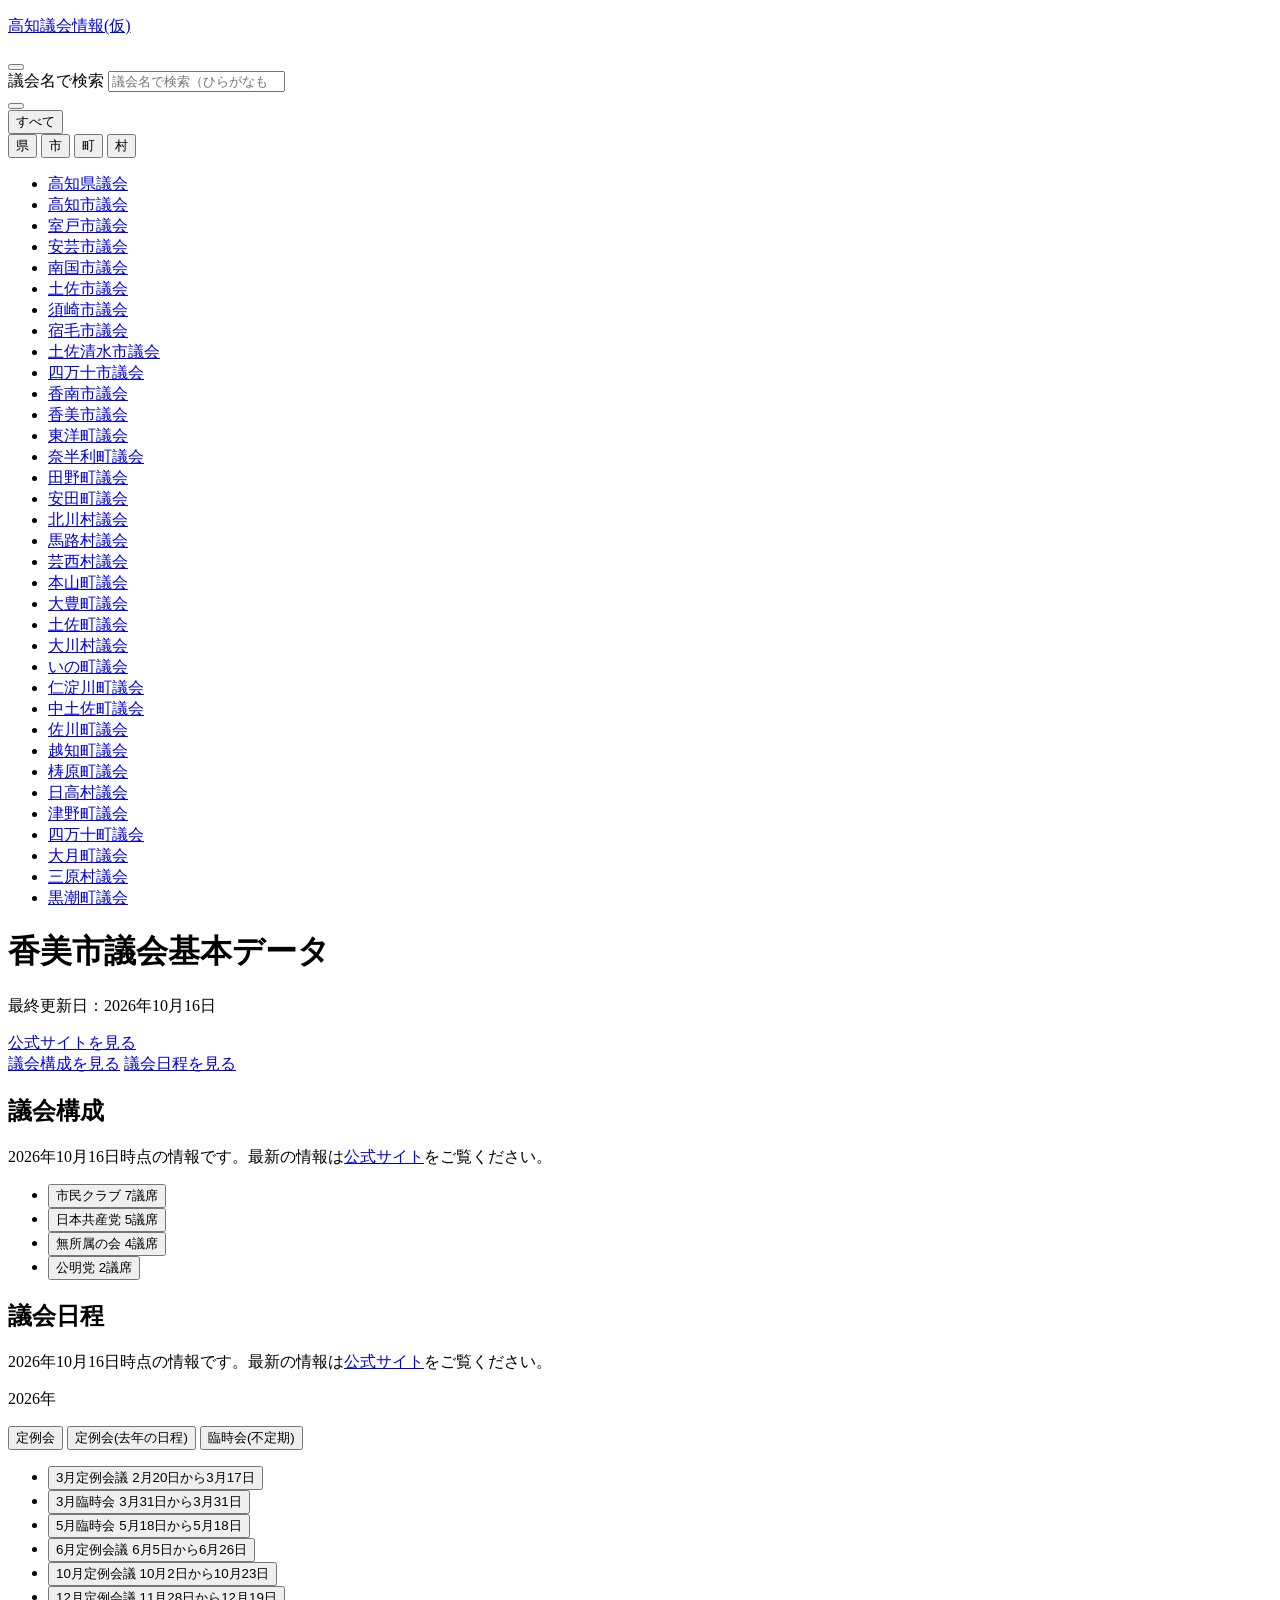
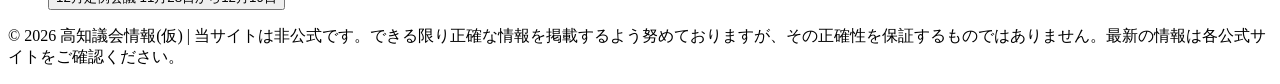
==== city/kami/index.html @ 66fc5521 "Create index.html" ====
<!DOCTYPE html>
<html lang="ja">

  <head>
    <meta name="robots" content="noindex">
    <meta charset="UTF-8">
    <meta name="viewport" content="width=device-width, initial-scale=1.0">
    <title>香美市議会基本データ | 高知議会情報(仮)</title>
    <meta name="description" content="香美市議会の会派構成と定例会の日程を、図や表でわかりやすくまとめた非公式の情報サイトです。最新情報は高知県の公式サイトをご確認ください。">
    <link rel="stylesheet" href="/council-kochi-beta/css/style.css">
    <script src="/council-kochi-beta/js/main.js" defer></script>
  </head>

  <body>
    <div class="site-header">
      <header class="site-header__glass">
        <div class="container site-header__bar">
          <p class="site-header__logo"><a href="/council-kochi-beta/">高知議会情報(仮)</a></p>
          <button class="site-header__menu-btn" type="button" aria-expanded="false" aria-controls="site-nav" aria-label="メニュー">
            <span class="site-header__menu-btn-bar"></span>
            <span class="site-header__menu-btn-bar"></span>
            <span class="site-header__menu-btn-bar"></span>
          </button>
        </div>
      </header>
    </div>

    <nav class="site-nav" id="site-nav" aria-label="サイトメニュー" inert>
      <div class="site-nav__head">
        <div class="site-nav__search" role="search">
          <label class="visually-hidden" for="site-nav__search-input">議会名で検索</label>
          <input class="site-nav__search-input" id="site-nav-input" type="search" placeholder="議会名で検索（ひらがなも可）" autocomplete="off" aria-controls="site-nav__list">
        </div>
        <button class="site-nav__close" type="button" aria-label="メニューを閉じる">
          <span class="site-nav__close-bar"></span>
          <span class="site-nav__close-bar"></span>
        </button>
      </div>
      <div class="site-nav__filter" role="group" aria-label="種別で絞り込み">
        <button class="site-nav__filter-btn" type="button" data-type-filter="all" aria-pressed="true" aria-controls="site-nav__list">すべて</button>
        <div class="site-nav__filter-types">
          <button class="site-nav__filter-btn" type="button" data-type-filter="pref" aria-pressed="false" aria-controls="site-nav__list">県</button>
          <button class="site-nav__filter-btn" type="button" data-type-filter="city" aria-pressed="false" aria-controls="site-nav__list">市</button>
          <button class="site-nav__filter-btn" type="button" data-type-filter="town" aria-pressed="false" aria-controls="site-nav__list">町</button>
          <button class="site-nav__filter-btn" type="button" data-type-filter="village" aria-pressed="false" aria-controls="site-nav__list">村</button>
        </div>
      </div>

      <p class="site-nav__status" role="status"></p>

      <ul class="site-nav__list" id="nav-list">
        <li data-type="pref" data-reading="こうちけん"><a href="/council-kochi-beta/pref/kochi/">高知県議会</a></li>
        <li data-type="city" data-reading="こうちし"><a href="/council-kochi-beta/city/kochi/">高知市議会</a></li>
        <li data-type="city" data-reading="むろとし"><a href="/council-kochi-beta/city/muroto/">室戸市議会</a></li>
        <li data-type="city" data-reading="あきし"><a href="/council-kochi-beta/city/aki/">安芸市議会</a></li>
        <li data-type="city" data-reading="なんこくし"><a href="/council-kochi-beta/city/nankoku/">南国市議会</a></li>
        <li data-type="city" data-reading="とさし"><a href="/council-kochi-beta/city/tosa/">土佐市議会</a></li>
        <li data-type="city" data-reading="すさきし"><a href="/council-kochi-beta/city/susaki/">須崎市議会</a></li>
        <li data-type="city" data-reading="すくもし"><a href="/council-kochi-beta/city/sukumo/">宿毛市議会</a></li>
        <li data-type="city" data-reading="とさしみずし"><a href="/council-kochi-beta/city/tosashimizu/">土佐清水市議会</a></li>
        <li data-type="city" data-reading="しまんとし"><a href="/council-kochi-beta/city/shimanto/">四万十市議会</a></li>
        <li data-type="city" data-reading="こうなんし"><a href="/council-kochi-beta/city/konan/">香南市議会</a></li>
        <li data-type="city" data-reading="かみし"><a href="/council-kochi-beta/city/kami/">香美市議会</a></li>
        <li data-type="town" data-reading="とうようちょう"><a href="/council-kochi-beta/town/toyo/">東洋町議会</a></li>
        <li data-type="town" data-reading="なはりちょう"><a href="/council-kochi-beta/town/nahari/">奈半利町議会</a></li>
        <li data-type="town" data-reading="たのちょう"><a href="/council-kochi-beta/town/tano/">田野町議会</a></li>
        <li data-type="town" data-reading="やすだちょう"><a href="/council-kochi-beta/town/yasuda/">安田町議会</a></li>
        <li data-type="village" data-reading="きたがわむら きたがわそん"><a href="/council-kochi-beta/village/kitagawa/">北川村議会</a></li>
        <li data-type="village" data-reading="うまじむら うまじそん"><a href="/council-kochi-beta/village/umaji/">馬路村議会</a></li>
        <li data-type="village" data-reading="げいせいむら げいせいそん"><a href="/council-kochi-beta/village/geisei/">芸西村議会</a></li>
        <li data-type="town" data-reading="もとやまちょう"><a href="/council-kochi-beta/town/motoyama/">本山町議会</a></li>
        <li data-type="town" data-reading="おおとよちょう"><a href="/council-kochi-beta/town/otoyo/">大豊町議会</a></li>
        <li data-type="town" data-reading="とさちょう"><a href="/council-kochi-beta/town/tosa/">土佐町議会</a></li>
        <li data-type="village" data-reading="おおかわむら おおかわそん"><a href="/council-kochi-beta/village/okawa/">大川村議会</a></li>
        <li data-type="town" data-reading="いのちょう"><a href="/council-kochi-beta/town/ino/">いの町議会</a></li>
        <li data-type="town" data-reading="によどがわちょう"><a href="/council-kochi-beta/town/niyodogawa/">仁淀川町議会</a></li>
        <li data-type="town" data-reading="なかとさちょう"><a href="/council-kochi-beta/town/nakatosa/">中土佐町議会</a></li>
        <li data-type="town" data-reading="さかわちょう"><a href="/council-kochi-beta/town/sakawa/">佐川町議会</a></li>
        <li data-type="town" data-reading="おちちょう"><a href="/council-kochi-beta/town/ochi/">越知町議会</a></li>
        <li data-type="town" data-reading="ゆすはらちょう"><a href="/council-kochi-beta/town/yusuhara/">梼原町議会</a></li>
        <li data-type="village" data-reading="ひだかむら ひだかそん"><a href="/council-kochi-beta/village/hidaka/">日高村議会</a></li>
        <li data-type="town" data-reading="つのちょう"><a href="/council-kochi-beta/town/tsuno/">津野町議会</a></li>
        <li data-type="town" data-reading="しまんとちょう"><a href="/council-kochi-beta/town/shimanto/">四万十町議会</a></li>
        <li data-type="town" data-reading="おおつきちょう"><a href="/council-kochi-beta/town/otsuki/">大月町議会</a></li>
        <li data-type="village" data-reading="みはらむら みはらそん"><a href="/council-kochi-beta/village/mihara/">三原村議会</a></li>
        <li data-type="town" data-reading="くろしおちょう"><a href="/council-kochi-beta/town/kuroshio/">黒潮町議会</a></li>
      </ul>
      <p class="site-nav__empty" hidden>該当する議会がありません。</p>
    </nav>

    <div class="site-nav__overlay"></div>

    <main>
      <div class="container">
        <h1 class="page-title">香美市議会基本データ</h1>
        <p class="text-note">最終更新日：2026年10月16日</p>

        <div class="quick-links">
          <a class="quick-link quick-link--external" href="https://www.city.kami.lg.jp/site/gikai/" target="_blank" rel="noopener">公式サイトを見る</a>
          <div class="quick-links__wrapper">
            <a class="quick-link quick-link--anchor" href="#section-parliament">議会構成を見る</a>
            <a class="quick-link quick-link--anchor" href="#section-schedule">議会日程を見る</a>
          </div>
        </div>

        <section class="content-section" id="section-parliament">
          <h2 class="content-section__title">議会構成</h2>
          <p><span class="text-note">2026年10月16日時点の情報です。最新の情報は<a href="https://www.city.kami.lg.jp/site/gikai/giin.html" target="_blank" rel="noopener">公式サイト</a>をご覧ください。</span></p>

          <div class="parliament">
            <div class="parliament__chart">
              <div id="js-parliament-svg"></div>
            </div>

            <ul class="parliament__list" id="parliament__list">
              <li data-pgroup="local-1">
                <button class="parliament__btn" type="button" aria-pressed="false">
                  <span class="parliament__name">市民クラブ</span>
                  <span class="parliament__count"><span class="parliament__num">7</span>議席</span>
                </button>
              </li>
              <li data-pgroup="jcp">
                <button class="parliament__btn" type="button" aria-pressed="false">
                  <span class="parliament__name">日本共産党</span>
                  <span class="parliament__count"><span class="parliament__num">5</span>議席</span>
                </button>
              </li>
              <li data-pgroup="loacl-2">
                <button class="parliament__btn" type="button" aria-pressed="false">
                  <span class="parliament__name">無所属の会</span>
                  <span class="parliament__count"><span class="parliament__num">4</span>議席</span>
                </button>
              </li>
              <li data-pgroup="komei">
                <button class="parliament__btn" type="button" aria-pressed="false">
                  <span class="parliament__name">公明党</span>
                  <span class="parliament__count"><span class="parliament__num">2</span>議席</span>
                </button>
              </li>
            </ul>
          </div>
          <div class="quick-links">

          </div>
        </section>

        <section class="content-section" id="section-schedule">
          <h2 class="content-section__title">議会日程</h2>
          <p><span class="text-note">2026年10月16日時点の情報です。最新の情報は<a href="https://www.city.kami.lg.jp/site/gikai/teirei.html" target="_blank" rel="noopener">公式サイト</a>をご覧ください。</span></p>
          <p class="schedule__year">2026年</p>
          <p class="schedule__filter">
            <button type="button" class="schedule__filter-btn" data-kind="regular" data-filter="confirmed" aria-pressed="false">定例会</button>
            <button type="button" class="schedule__filter-btn schedule__filter-btn--tentative" data-kind="regular" data-filter="tentative" aria-pressed="false">定例会(去年の日程)</button>
            <button type="button" class="schedule__filter-btn" data-kind="extraordinary" data-filter="confirmed" aria-pressed="false">臨時会(不定期)</button>
          </p>

          <div class="schedule" id="schedule" data-year="2026">
            <div class="schedule__chart" id="schedule__chart"></div>

            <ul class="schedule__list" id="schedule__list">
              <li data-id="2026-03-regular" data-kind="regular" data-label="定例会議" data-start="2026-02-20" data-end="2026-03-17">
                <button class="schedule__item-btn" type="button" aria-pressed="false">
                  <span class="schedule__item-text">
                    <span class="schedule__item-name">3月定例会議</span>
                    <span class="schedule__item-date">2月20日から3月17日</span>
                  </span>
                </button>
              </li>
              <li data-id="2026-01-extra" data-kind="extraordinary" data-label="臨時会" data-start="2026-03-31" data-end="2026-03-31">
                <button class="schedule__item-btn" type="button" aria-pressed="false">
                  <span class="schedule__item-text">
                    <span class="schedule__item-name">3月臨時会</span>
                    <span class="schedule__item-date">3月31日から3月31日</span>
                  </span>
                </button>
              </li>
              <li data-id="2026-01-extra" data-kind="extraordinary" data-label="臨時会" data-start="2026-05-18" data-end="2026-05-18">
                <button class="schedule__item-btn" type="button" aria-pressed="false">
                  <span class="schedule__item-text">
                    <span class="schedule__item-name">5月臨時会</span>
                    <span class="schedule__item-date">5月18日から5月18日</span>
                  </span>
                </button>
              </li>
              <li data-id="2026-06-regular" data-kind="regular" data-label="定例会議" data-start="2026-06-05" data-end="2026-06-26">
                <button class="schedule__item-btn" type="button" aria-pressed="false">
                  <span class="schedule__item-text">
                    <span class="schedule__item-name">6月定例会議</span>
                    <span class="schedule__item-date">6月5日から6月26日</span>
                  </span>
                </button>
              </li>
              <li data-id="2026-10-regular" data-kind="regular" data-label="定例会議" data-start="2026-10-02" data-end="2026-10-23">
                <button class="schedule__item-btn" type="button" aria-pressed="false">
                  <span class="schedule__item-text">
                    <span class="schedule__item-name">10月定例会議</span>
                    <span class="schedule__item-date">10月2日から10月23日</span>
                  </span>
                </button>
              </li>
              <li data-id="2025-12-regular" data-kind="regular" data-label="定例会議" data-start="2026-11-28" data-end="2026-12-19">
                <button class="schedule__item-btn" type="button" aria-pressed="false">
                  <span class="schedule__item-text">
                    <span class="schedule__item-name">12月定例会議</span>
                    <span class="schedule__item-date">11月28日から12月19日</span>
                  </span>
                </button>
              </li>
            </ul>
          </div>
          <div class="quick-links">

          </div>
        </section>
      </div>
    </main>

    <footer class="site-footer">
      <div class="container container--narrow">
        <p>© 2026 高知議会情報(仮) | 当サイトは非公式です。できる限り正確な情報を掲載するよう努めておりますが、その正確性を保証するものではありません。最新の情報は各公式サイトをご確認ください。</p>
      </div>
    </footer>
  </body>

</html>
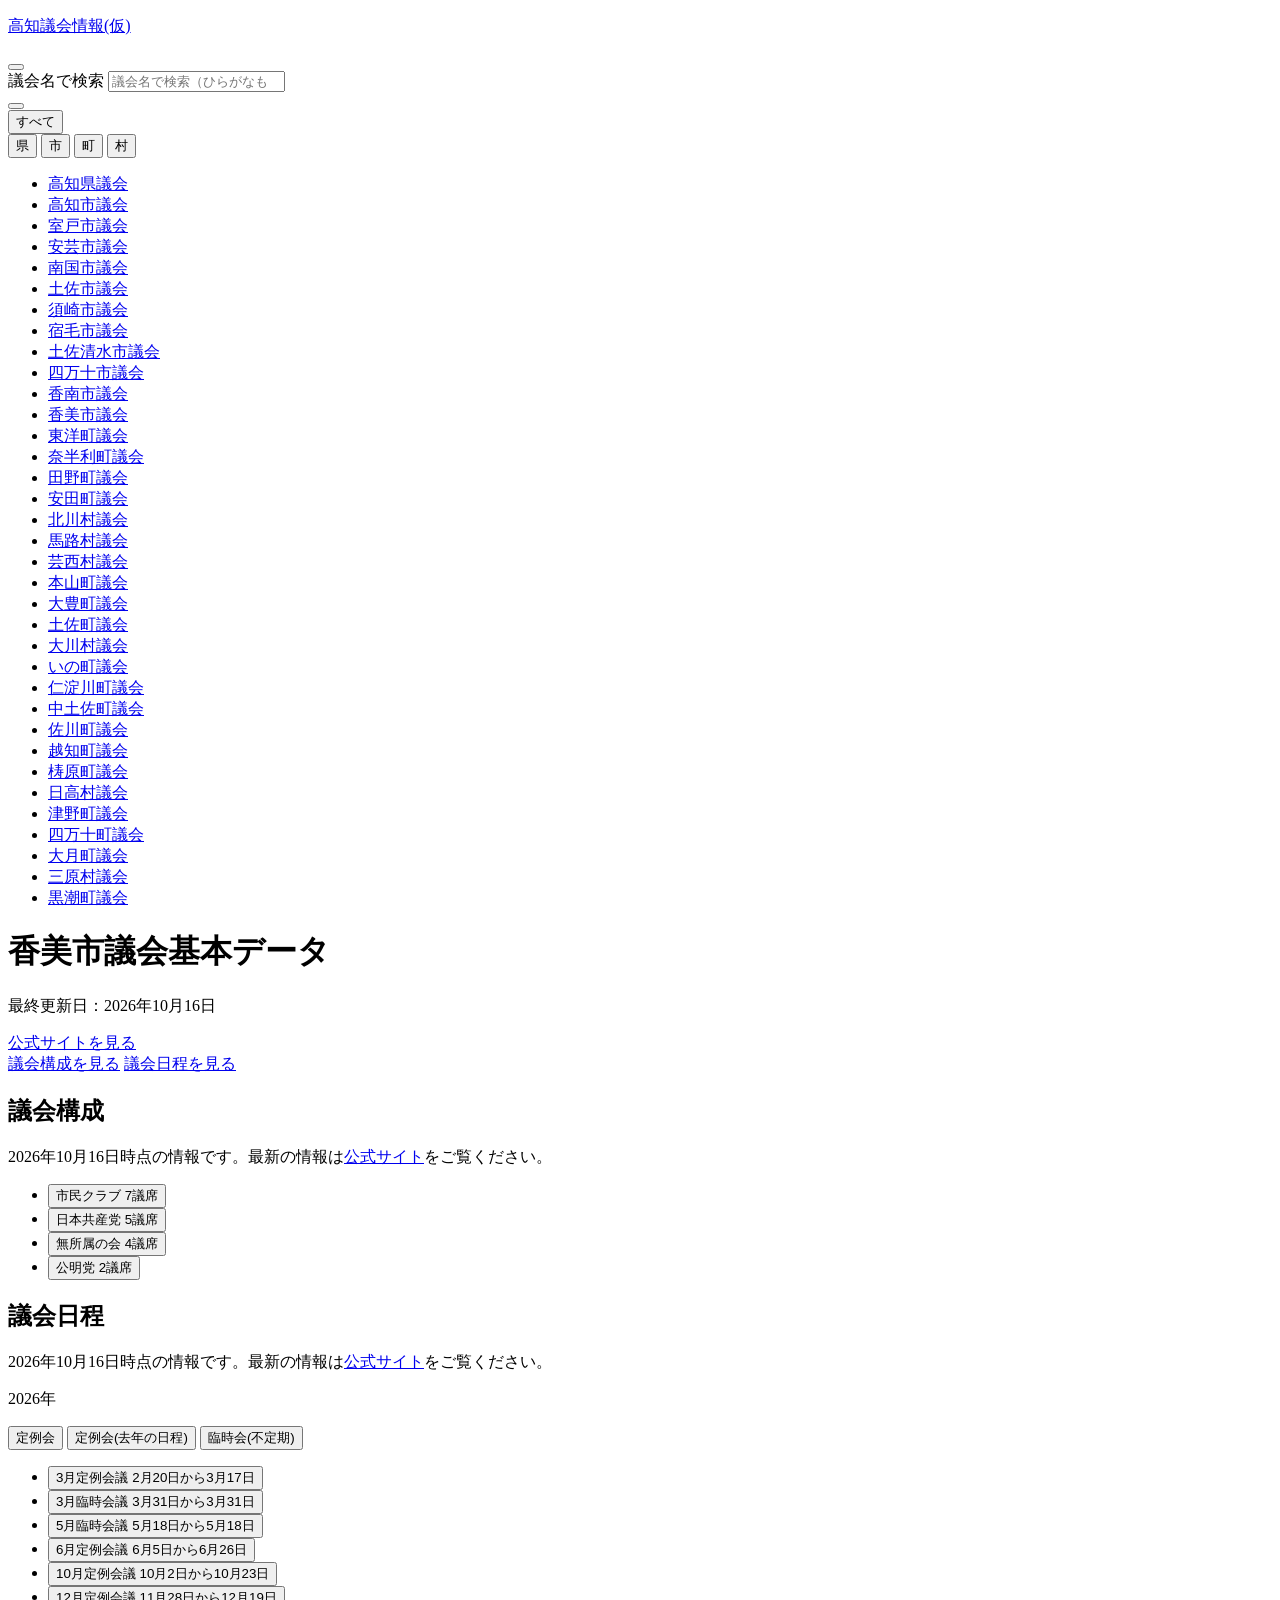
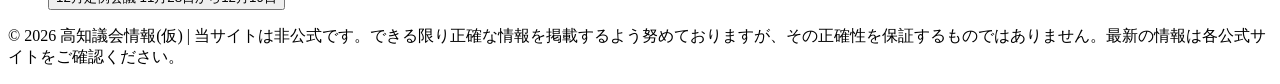
==== commit 99875357: "Update index.html" ====
--- a/city/kami/index.html
+++ b/city/kami/index.html
@@ -125,7 +125,7 @@
                   <span class="parliament__count"><span class="parliament__num">5</span>議席</span>
                 </button>
               </li>
-              <li data-pgroup="loacl-2">
+              <li data-pgroup="local-2">
                 <button class="parliament__btn" type="button" aria-pressed="false">
                   <span class="parliament__name">無所属の会</span>
                   <span class="parliament__count"><span class="parliament__num">4</span>議席</span>
@@ -166,18 +166,18 @@
                   </span>
                 </button>
               </li>
-              <li data-id="2026-01-extra" data-kind="extraordinary" data-label="臨時会" data-start="2026-03-31" data-end="2026-03-31">
-                <button class="schedule__item-btn" type="button" aria-pressed="false">
-                  <span class="schedule__item-text">
-                    <span class="schedule__item-name">3月臨時会</span>
+              <li data-id="2026-03-extra" data-kind="extraordinary" data-label="臨時会" data-start="2026-03-31" data-end="2026-03-31">
+                <button class="schedule__item-btn" type="button" aria-pressed="false">
+                  <span class="schedule__item-text">
+                    <span class="schedule__item-name">3月臨時会議</span>
                     <span class="schedule__item-date">3月31日から3月31日</span>
                   </span>
                 </button>
               </li>
-              <li data-id="2026-01-extra" data-kind="extraordinary" data-label="臨時会" data-start="2026-05-18" data-end="2026-05-18">
-                <button class="schedule__item-btn" type="button" aria-pressed="false">
-                  <span class="schedule__item-text">
-                    <span class="schedule__item-name">5月臨時会</span>
+              <li data-id="2026-05-extra" data-kind="extraordinary" data-label="臨時会" data-start="2026-05-18" data-end="2026-05-18">
+                <button class="schedule__item-btn" type="button" aria-pressed="false">
+                  <span class="schedule__item-text">
+                    <span class="schedule__item-name">5月臨時会議</span>
                     <span class="schedule__item-date">5月18日から5月18日</span>
                   </span>
                 </button>
